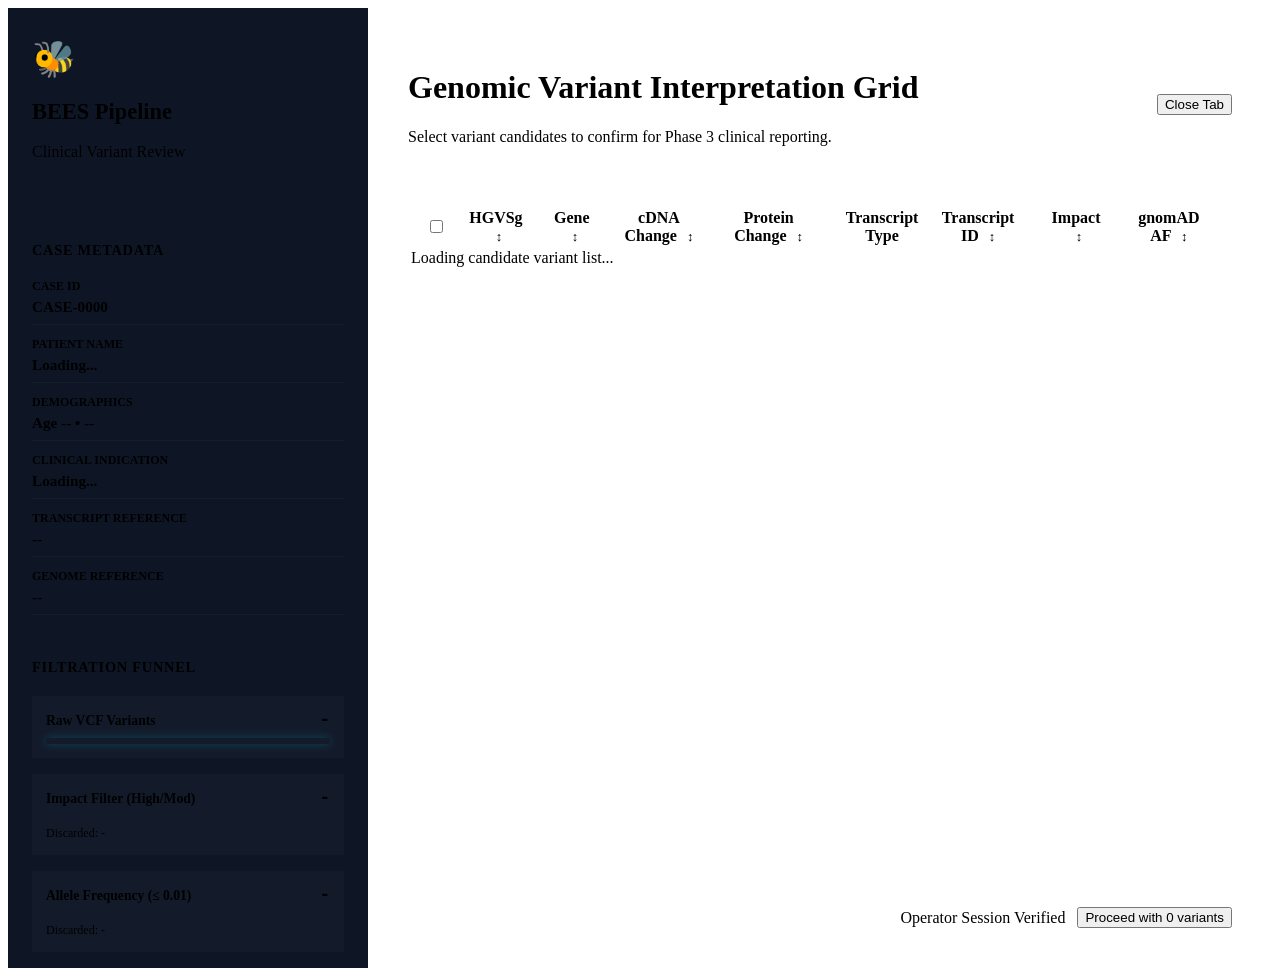
==== app/static/review.html @ e88a859b "Enhance Phase 2: Add dedicated review page in new tab, sortable columns, and filter funnel sidebar" ====
<!DOCTYPE html>
<html lang="en">
<head>
    <meta charset="UTF-8">
    <meta name="viewport" content="width=device-width, initial-scale=1.0">
    <title>BEES - Genomic Variant Review</title>
    <link rel="stylesheet" href="/static/styles.css">
    <style>
        /* Dedicated review page page layouts */
        .review-container {
            display: grid;
            grid-template-columns: 360px 1fr;
            min-height: 100vh;
            background-color: var(--bg-main);
        }
        
        .review-sidebar {
            background-color: #0e1626;
            border-right: 1px solid var(--border-color);
            padding: 30px 24px;
            display: flex;
            flex-direction: column;
            gap: 30px;
            overflow-y: auto;
            max-height: 100vh;
        }
        
        .review-main {
            padding: 40px;
            display: flex;
            flex-direction: column;
            gap: 24px;
            max-height: 100vh;
            overflow-y: auto;
        }

        .review-header {
            display: flex;
            justify-content: space-between;
            align-items: center;
            border-bottom: 1px solid var(--border-color);
            padding-bottom: 20px;
        }

        /* Funnel chart styles */
        .funnel-container {
            display: flex;
            flex-direction: column;
            gap: 16px;
            margin-top: 10px;
        }

        .funnel-stage {
            position: relative;
            background: rgba(255, 255, 255, 0.02);
            border: 1px solid var(--border-color);
            border-radius: var(--radius-md);
            padding: 14px;
            transition: var(--transition-smooth);
            overflow: hidden;
        }

        .funnel-stage::before {
            content: '';
            position: absolute;
            top: 0;
            left: 0;
            bottom: 0;
            width: 4px;
            background: var(--gradient-accent);
        }

        .funnel-stage:hover {
            transform: translateX(4px);
            border-color: rgba(255, 255, 255, 0.15);
            background: rgba(255, 255, 255, 0.04);
        }

        .funnel-progress-bar {
            height: 6px;
            background: var(--gradient-accent);
            border-radius: 3px;
            margin-top: 8px;
            transition: width 1s ease-in-out;
            box-shadow: 0 0 8px rgba(6, 182, 212, 0.3);
        }

        .funnel-header-row {
            display: flex;
            justify-content: space-between;
            align-items: baseline;
        }

        .funnel-stage-title {
            font-size: 0.85rem;
            font-weight: 700;
            color: var(--text-primary);
        }

        .funnel-stage-val {
            font-family: monospace;
            font-weight: bold;
            color: var(--color-secondary);
            font-size: 1.1rem;
        }

        .funnel-discard {
            font-size: 0.75rem;
            color: var(--color-danger);
            margin-top: 4px;
            display: block;
        }

        /* Sortable column headers */
        .sortable {
            cursor: pointer;
            user-select: none;
            transition: var(--transition-smooth);
            position: relative;
            padding-right: 20px !important;
        }

        .sortable:hover {
            background-color: rgba(255, 255, 255, 0.05) !important;
            color: var(--text-primary) !important;
        }

        .sort-icon {
            display: inline-block;
            margin-left: 6px;
            font-size: 0.8rem;
            color: var(--text-muted);
        }

        .sort-icon.active {
            color: var(--color-secondary);
        }

        .meta-list {
            display: flex;
            flex-direction: column;
            gap: 12px;
        }

        .meta-item {
            display: flex;
            flex-direction: column;
            gap: 4px;
            padding-bottom: 8px;
            border-bottom: 1px solid rgba(255, 255, 255, 0.03);
        }

        .meta-label {
            font-size: 0.75rem;
            color: var(--text-muted);
            text-transform: uppercase;
            font-weight: 600;
        }

        .meta-val {
            font-size: 0.95rem;
            font-weight: 700;
            color: var(--text-primary);
        }

        .review-sidebar h3 {
            font-size: 0.9rem;
            text-transform: uppercase;
            color: var(--text-secondary);
            letter-spacing: 0.05em;
            border-bottom: 1px solid var(--border-color);
            padding-bottom: 8px;
            margin-bottom: 12px;
        }
    </style>
</head>
<body>
    <div id="app" class="review-container">
        <!-- SIDEBAR: PATIENT METADATA & FILTRATION FUNNEL -->
        <aside class="review-sidebar">
            <div class="brand" style="margin-bottom: 20px;">
                <span class="brand-logo" style="font-size: 2.2rem;">🐝</span>
                <h2 style="font-size: 1.4rem;">BEES Pipeline</h2>
                <p class="brand-tagline">Clinical Variant Review</p>
            </div>

            <!-- Case Metadata Panel -->
            <div>
                <h3>Case Metadata</h3>
                <div class="meta-list">
                    <div class="meta-item">
                        <span class="meta-label">Case ID</span>
                        <span class="meta-val" id="case-id-display">CASE-0000</span>
                    </div>
                    <div class="meta-item">
                        <span class="meta-label">Patient Name</span>
                        <span class="meta-val" id="patient-name-display">Loading...</span>
                    </div>
                    <div class="meta-item">
                        <span class="meta-label">Demographics</span>
                        <span class="meta-val" id="demog-display">Age -- • --</span>
                    </div>
                    <div class="meta-item">
                        <span class="meta-label">Clinical Indication</span>
                        <span class="meta-val" id="indication-display">Loading...</span>
                    </div>
                    <div class="meta-item">
                        <span class="meta-label">Transcript Reference</span>
                        <span class="meta-val"><span id="transcript-display" class="transcript-ref">--</span></span>
                    </div>
                    <div class="meta-item">
                        <span class="meta-label">Genome Reference</span>
                        <span class="meta-val"><span id="genome-display" class="genome-ref-badge">--</span></span>
                    </div>
                </div>
            </div>

            <!-- Filtration Funnel Panel -->
            <div>
                <h3>Filtration Funnel</h3>
                <div class="funnel-container" id="funnel-container-view">
                    <!-- Funnel Item: Raw VCF Input -->
                    <div class="funnel-stage">
                        <div class="funnel-header-row">
                            <span class="funnel-stage-title">Raw VCF Variants</span>
                            <span class="funnel-stage-val" id="funnel-raw-count">-</span>
                        </div>
                        <div class="funnel-progress-bar" style="width: 100%;"></div>
                    </div>

                    <!-- Funnel Item: Impact Filter -->
                    <div class="funnel-stage">
                        <div class="funnel-header-row">
                            <span class="funnel-stage-title">Impact Filter (High/Mod)</span>
                            <span class="funnel-stage-val" id="funnel-impact-count">-</span>
                        </div>
                        <div class="funnel-progress-bar" id="funnel-impact-bar" style="width: 0%;"></div>
                        <span class="funnel-discard" id="funnel-impact-discard">Discarded: -</span>
                    </div>

                    <!-- Funnel Item: Frequency Filter -->
                    <div class="funnel-stage" style="border-color: rgba(16, 185, 129, 0.2);">
                        <div class="funnel-header-row">
                            <span class="funnel-stage-title">Allele Frequency (&le; 0.01)</span>
                            <span class="funnel-stage-val" id="funnel-af-count">-</span>
                        </div>
                        <div class="funnel-progress-bar" id="funnel-af-bar" style="width: 0%; background: #10b981;"></div>
                        <span class="funnel-discard" id="funnel-af-discard">Discarded: -</span>
                    </div>
                </div>
            </div>
            
            <div class="compliance-footer" style="margin-top: auto; padding-top: 15px;">
                <span>🔒 HIPAA Secure Page</span>
            </div>
        </aside>

        <!-- MAIN TABLE PANEL -->
        <main class="review-main">
            <div class="review-header">
                <div>
                    <h1>Genomic Variant Interpretation Grid</h1>
                    <p class="brand-tagline">Select variant candidates to confirm for Phase 3 clinical reporting.</p>
                </div>
                <div>
                    <button type="button" class="btn btn-secondary btn-sm" onclick="window.close()">Close Tab</button>
                </div>
            </div>

            <!-- Variants Table -->
            <div class="table-container" style="flex: 1; overflow-y: auto;">
                <table class="cases-table">
                    <thead>
                        <tr>
                            <th style="width: 50px; text-align: center;"><input type="checkbox" id="select-all-variants"></th>
                            <th class="sortable" onclick="handleSort('hgvsg')">HGVSg <span id="sort-hgvsg" class="sort-icon">↕</span></th>
                            <th class="sortable" onclick="handleSort('gene')">Gene <span id="sort-gene" class="sort-icon">↕</span></th>
                            <th class="sortable" onclick="handleSort('cdna')">cDNA Change <span id="sort-cdna" class="sort-icon">↕</span></th>
                            <th class="sortable" onclick="handleSort('protein')">Protein Change <span id="sort-protein" class="sort-icon">↕</span></th>
                            <th>Transcript Type</th>
                            <th class="sortable" onclick="handleSort('transcript_id')">Transcript ID <span id="sort-transcript_id" class="sort-icon">↕</span></th>
                            <th class="sortable" onclick="handleSort('impact')">Impact <span id="sort-impact" class="sort-icon">↕</span></th>
                            <th class="sortable" onclick="handleSort('gnomad_af')">gnomAD AF <span id="sort-gnomad_af" class="sort-icon">↕</span></th>
                        </tr>
                    </thead>
                    <tbody id="variants-table-body">
                        <tr>
                            <td colspan="9" class="table-placeholder">Loading candidate variant list...</td>
                        </tr>
                    </tbody>
                </table>
            </div>

            <!-- Footer Action Panel -->
            <div class="review-actions-footer">
                <div id="review-error" class="alert alert-danger hidden" style="margin-bottom: 16px;"></div>
                <div id="review-success" class="alert alert-success hidden" style="margin-bottom: 16px;"></div>
                <div class="review-buttons" style="display: flex; justify-content: flex-end; gap: 12px; align-items: center;">
                    <span class="user-badge" style="background: rgba(255,255,255,0.02);"><span class="pulse-dot"></span> Operator Session Verified</span>
                    <button type="submit" class="btn btn-primary" id="proceed-variants-button">Proceed with 0 variants</button>
                </div>
            </div>
        </main>
    </div>

    <!-- Script imports -->
    <script src="/static/review.js"></script>
</body>
</html>
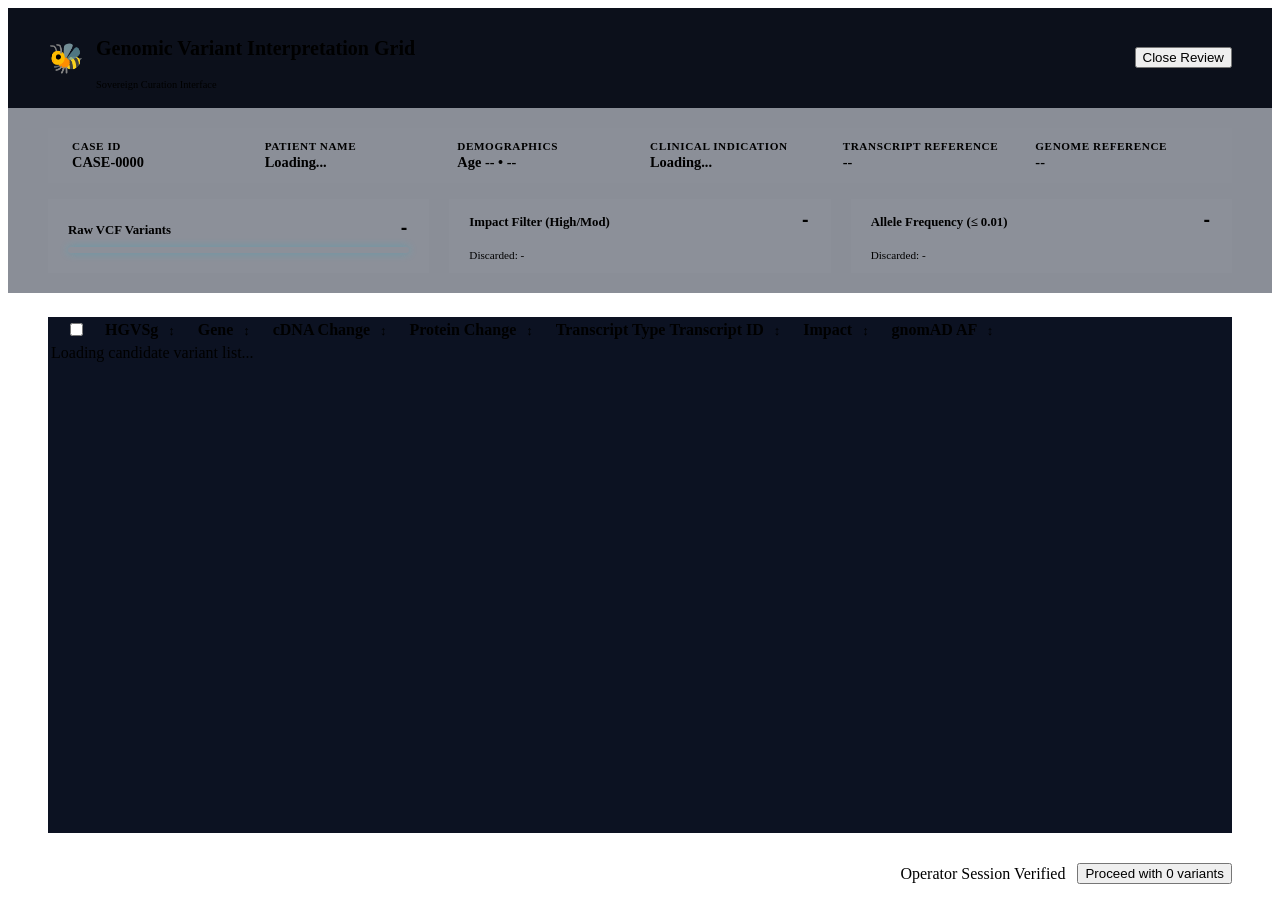
==== commit 7e7154d7: "Enhance Phase 2: Restructure variant review tab to horizontal layout for case metadata and funnel ro" ====
--- a/app/static/review.html
+++ b/app/static/review.html
@@ -6,48 +6,87 @@
     <title>BEES - Genomic Variant Review</title>
     <link rel="stylesheet" href="/static/styles.css">
     <style>
-        /* Dedicated review page page layouts */
+        /* Dedicated review page layout - Top down dashboard */
         .review-container {
-            display: grid;
-            grid-template-columns: 360px 1fr;
+            display: flex;
+            flex-direction: column;
             min-height: 100vh;
             background-color: var(--bg-main);
+            overflow: hidden;
         }
         
-        .review-sidebar {
-            background-color: #0e1626;
-            border-right: 1px solid var(--border-color);
-            padding: 30px 24px;
-            display: flex;
-            flex-direction: column;
-            gap: 30px;
-            overflow-y: auto;
-            max-height: 100vh;
+        .review-header {
+            background-color: #0c101b;
+            border-bottom: 1px solid var(--border-color);
+            padding: 16px 40px;
+            display: flex;
+            justify-content: space-between;
+            align-items: center;
+            z-index: 10;
+        }
+
+        .review-dashboard {
+            background-color: rgba(22, 30, 49, 0.5);
+            backdrop-filter: blur(8px);
+            border-bottom: 1px solid var(--border-color);
+            padding: 20px 40px;
+            display: flex;
+            flex-direction: column;
+            gap: 16px;
+            box-shadow: var(--panel-glow);
+            z-index: 5;
         }
         
         .review-main {
-            padding: 40px;
-            display: flex;
-            flex-direction: column;
-            gap: 24px;
-            max-height: 100vh;
-            overflow-y: auto;
-        }
-
-        .review-header {
-            display: flex;
+            padding: 24px 40px;
+            flex: 1;
+            display: flex;
+            flex-direction: column;
+            gap: 20px;
+            overflow: hidden;
+            height: calc(100vh - 350px);
+        }
+
+        /* Case Metadata - Horizontal Row */
+        .meta-row {
+            display: flex;
+            flex-wrap: wrap;
+            gap: 20px;
             justify-content: space-between;
             align-items: center;
-            border-bottom: 1px solid var(--border-color);
-            padding-bottom: 20px;
-        }
-
-        /* Funnel chart styles */
-        .funnel-container {
-            display: flex;
-            flex-direction: column;
-            gap: 16px;
-            margin-top: 10px;
+            background: rgba(255, 255, 255, 0.01);
+            border: 1px solid var(--border-color);
+            border-radius: var(--radius-md);
+            padding: 12px 24px;
+        }
+
+        .meta-item {
+            display: flex;
+            flex-direction: column;
+            gap: 2px;
+            flex: 1;
+            min-width: 120px;
+        }
+
+        .meta-label {
+            font-size: 0.7rem;
+            color: var(--text-muted);
+            text-transform: uppercase;
+            font-weight: 600;
+            letter-spacing: 0.05em;
+        }
+
+        .meta-val {
+            font-size: 0.9rem;
+            font-weight: 700;
+            color: var(--text-primary);
+        }
+
+        /* Funnel chart - Horizontal Row (3 Columns) */
+        .funnel-row {
+            display: grid;
+            grid-template-columns: repeat(3, 1fr);
+            gap: 20px;
         }
 
         .funnel-stage {
@@ -55,9 +94,12 @@
             background: rgba(255, 255, 255, 0.02);
             border: 1px solid var(--border-color);
             border-radius: var(--radius-md);
-            padding: 14px;
+            padding: 12px 20px;
             transition: var(--transition-smooth);
             overflow: hidden;
+            display: flex;
+            flex-direction: column;
+            justify-content: center;
         }
 
         .funnel-stage::before {
@@ -71,7 +113,7 @@
         }
 
         .funnel-stage:hover {
-            transform: translateX(4px);
+            transform: translateY(-2px);
             border-color: rgba(255, 255, 255, 0.15);
             background: rgba(255, 255, 255, 0.04);
         }
@@ -92,7 +134,7 @@
         }
 
         .funnel-stage-title {
-            font-size: 0.85rem;
+            font-size: 0.8rem;
             font-weight: 700;
             color: var(--text-primary);
         }
@@ -105,7 +147,7 @@
         }
 
         .funnel-discard {
-            font-size: 0.75rem;
+            font-size: 0.7rem;
             color: var(--color-danger);
             margin-top: 4px;
             display: block;
@@ -135,140 +177,91 @@
         .sort-icon.active {
             color: var(--color-secondary);
         }
-
-        .meta-list {
-            display: flex;
-            flex-direction: column;
-            gap: 12px;
-        }
-
-        .meta-item {
-            display: flex;
-            flex-direction: column;
-            gap: 4px;
-            padding-bottom: 8px;
-            border-bottom: 1px solid rgba(255, 255, 255, 0.03);
-        }
-
-        .meta-label {
-            font-size: 0.75rem;
-            color: var(--text-muted);
-            text-transform: uppercase;
-            font-weight: 600;
-        }
-
-        .meta-val {
-            font-size: 0.95rem;
-            font-weight: 700;
-            color: var(--text-primary);
-        }
-
-        .review-sidebar h3 {
-            font-size: 0.9rem;
-            text-transform: uppercase;
-            color: var(--text-secondary);
-            letter-spacing: 0.05em;
-            border-bottom: 1px solid var(--border-color);
-            padding-bottom: 8px;
-            margin-bottom: 12px;
-        }
     </style>
 </head>
 <body>
     <div id="app" class="review-container">
-        <!-- SIDEBAR: PATIENT METADATA & FILTRATION FUNNEL -->
-        <aside class="review-sidebar">
-            <div class="brand" style="margin-bottom: 20px;">
-                <span class="brand-logo" style="font-size: 2.2rem;">🐝</span>
-                <h2 style="font-size: 1.4rem;">BEES Pipeline</h2>
-                <p class="brand-tagline">Clinical Variant Review</p>
-            </div>
-
-            <!-- Case Metadata Panel -->
+        <!-- TOP NAVIGATION HEADER -->
+        <header class="review-header">
+            <div class="header-logo" style="display: flex; align-items: center; gap: 12px;">
+                <span class="logo-emoji" style="font-size: 1.8rem; filter: drop-shadow(0 0 6px var(--border-focus));">🐝</span>
+                <div>
+                    <h1 style="font-size: 1.25rem; font-weight: 700;">Genomic Variant Interpretation Grid</h1>
+                    <span class="environment-badge" style="font-size: 0.65rem;">Sovereign Curation Interface</span>
+                </div>
+            </div>
             <div>
-                <h3>Case Metadata</h3>
-                <div class="meta-list">
-                    <div class="meta-item">
-                        <span class="meta-label">Case ID</span>
-                        <span class="meta-val" id="case-id-display">CASE-0000</span>
+                <button type="button" class="btn btn-secondary btn-sm" onclick="window.close()">Close Review</button>
+            </div>
+        </header>
+
+        <!-- TOP DASHBOARD ROW: METADATA & FILTRATION FUNNEL -->
+        <section class="review-dashboard">
+            <!-- Case Metadata - Horizontal Row -->
+            <div class="meta-row">
+                <div class="meta-item">
+                    <span class="meta-label">Case ID</span>
+                    <span class="meta-val" id="case-id-display">CASE-0000</span>
+                </div>
+                <div class="meta-item">
+                    <span class="meta-label">Patient Name</span>
+                    <span class="meta-val" id="patient-name-display">Loading...</span>
+                </div>
+                <div class="meta-item">
+                    <span class="meta-label">Demographics</span>
+                    <span class="meta-val" id="demog-display">Age -- • --</span>
+                </div>
+                <div class="meta-item">
+                    <span class="meta-label">Clinical Indication</span>
+                    <span class="meta-val" id="indication-display">Loading...</span>
+                </div>
+                <div class="meta-item">
+                    <span class="meta-label">Transcript Reference</span>
+                    <span class="meta-val"><span id="transcript-display" class="transcript-ref">--</span></span>
+                </div>
+                <div class="meta-item">
+                    <span class="meta-label">Genome Reference</span>
+                    <span class="meta-val"><span id="genome-display" class="genome-ref-badge">--</span></span>
+                </div>
+            </div>
+
+            <!-- Filtration Funnel - Horizontal Row (3 Columns) -->
+            <div class="funnel-row">
+                <!-- Funnel Stage 1: Raw Inputs -->
+                <div class="funnel-stage">
+                    <div class="funnel-header-row">
+                        <span class="funnel-stage-title">Raw VCF Variants</span>
+                        <span class="funnel-stage-val" id="funnel-raw-count">-</span>
                     </div>
-                    <div class="meta-item">
-                        <span class="meta-label">Patient Name</span>
-                        <span class="meta-val" id="patient-name-display">Loading...</span>
+                    <div class="funnel-progress-bar" style="width: 100%;"></div>
+                </div>
+
+                <!-- Funnel Stage 2: Impact Filtering -->
+                <div class="funnel-stage">
+                    <div class="funnel-header-row">
+                        <span class="funnel-stage-title">Impact Filter (High/Mod)</span>
+                        <span class="funnel-stage-val" id="funnel-impact-count">-</span>
                     </div>
-                    <div class="meta-item">
-                        <span class="meta-label">Demographics</span>
-                        <span class="meta-val" id="demog-display">Age -- • --</span>
+                    <div class="funnel-progress-bar" id="funnel-impact-bar" style="width: 0%;"></div>
+                    <span class="funnel-discard" id="funnel-impact-discard">Discarded: -</span>
+                </div>
+
+                <!-- Funnel Stage 3: Allele Frequency Filtering -->
+                <div class="funnel-stage" style="border-color: rgba(16, 185, 129, 0.2);">
+                    <div class="funnel-header-row">
+                        <span class="funnel-stage-title">Allele Frequency (&le; 0.01)</span>
+                        <span class="funnel-stage-val" id="funnel-af-count">-</span>
                     </div>
-                    <div class="meta-item">
-                        <span class="meta-label">Clinical Indication</span>
-                        <span class="meta-val" id="indication-display">Loading...</span>
-                    </div>
-                    <div class="meta-item">
-                        <span class="meta-label">Transcript Reference</span>
-                        <span class="meta-val"><span id="transcript-display" class="transcript-ref">--</span></span>
-                    </div>
-                    <div class="meta-item">
-                        <span class="meta-label">Genome Reference</span>
-                        <span class="meta-val"><span id="genome-display" class="genome-ref-badge">--</span></span>
-                    </div>
-                </div>
-            </div>
-
-            <!-- Filtration Funnel Panel -->
-            <div>
-                <h3>Filtration Funnel</h3>
-                <div class="funnel-container" id="funnel-container-view">
-                    <!-- Funnel Item: Raw VCF Input -->
-                    <div class="funnel-stage">
-                        <div class="funnel-header-row">
-                            <span class="funnel-stage-title">Raw VCF Variants</span>
-                            <span class="funnel-stage-val" id="funnel-raw-count">-</span>
-                        </div>
-                        <div class="funnel-progress-bar" style="width: 100%;"></div>
-                    </div>
-
-                    <!-- Funnel Item: Impact Filter -->
-                    <div class="funnel-stage">
-                        <div class="funnel-header-row">
-                            <span class="funnel-stage-title">Impact Filter (High/Mod)</span>
-                            <span class="funnel-stage-val" id="funnel-impact-count">-</span>
-                        </div>
-                        <div class="funnel-progress-bar" id="funnel-impact-bar" style="width: 0%;"></div>
-                        <span class="funnel-discard" id="funnel-impact-discard">Discarded: -</span>
-                    </div>
-
-                    <!-- Funnel Item: Frequency Filter -->
-                    <div class="funnel-stage" style="border-color: rgba(16, 185, 129, 0.2);">
-                        <div class="funnel-header-row">
-                            <span class="funnel-stage-title">Allele Frequency (&le; 0.01)</span>
-                            <span class="funnel-stage-val" id="funnel-af-count">-</span>
-                        </div>
-                        <div class="funnel-progress-bar" id="funnel-af-bar" style="width: 0%; background: #10b981;"></div>
-                        <span class="funnel-discard" id="funnel-af-discard">Discarded: -</span>
-                    </div>
-                </div>
-            </div>
-            
-            <div class="compliance-footer" style="margin-top: auto; padding-top: 15px;">
-                <span>🔒 HIPAA Secure Page</span>
-            </div>
-        </aside>
+                    <div class="funnel-progress-bar" id="funnel-af-bar" style="width: 0%; background: #10b981;"></div>
+                    <span class="funnel-discard" id="funnel-af-discard">Discarded: -</span>
+                </div>
+            </div>
+        </section>
 
         <!-- MAIN TABLE PANEL -->
         <main class="review-main">
-            <div class="review-header">
-                <div>
-                    <h1>Genomic Variant Interpretation Grid</h1>
-                    <p class="brand-tagline">Select variant candidates to confirm for Phase 3 clinical reporting.</p>
-                </div>
-                <div>
-                    <button type="button" class="btn btn-secondary btn-sm" onclick="window.close()">Close Tab</button>
-                </div>
-            </div>
-
             <!-- Variants Table -->
-            <div class="table-container" style="flex: 1; overflow-y: auto;">
+            <div class="table-container" style="flex: 1; overflow-y: auto; background-color: #0c1222;">
                 <table class="cases-table">
                     <thead>
                         <tr>
@@ -293,9 +286,9 @@
 
             <!-- Footer Action Panel -->
             <div class="review-actions-footer">
-                <div id="review-error" class="alert alert-danger hidden" style="margin-bottom: 16px;"></div>
-                <div id="review-success" class="alert alert-success hidden" style="margin-bottom: 16px;"></div>
-                <div class="review-buttons" style="display: flex; justify-content: flex-end; gap: 12px; align-items: center;">
+                <div id="review-error" class="alert alert-danger hidden" style="margin-bottom: 0px;"></div>
+                <div id="review-success" class="alert alert-success hidden" style="margin-bottom: 0px;"></div>
+                <div class="review-buttons" style="display: flex; justify-content: flex-end; gap: 12px; align-items: center; margin-top: 10px;">
                     <span class="user-badge" style="background: rgba(255,255,255,0.02);"><span class="pulse-dot"></span> Operator Session Verified</span>
                     <button type="submit" class="btn btn-primary" id="proceed-variants-button">Proceed with 0 variants</button>
                 </div>
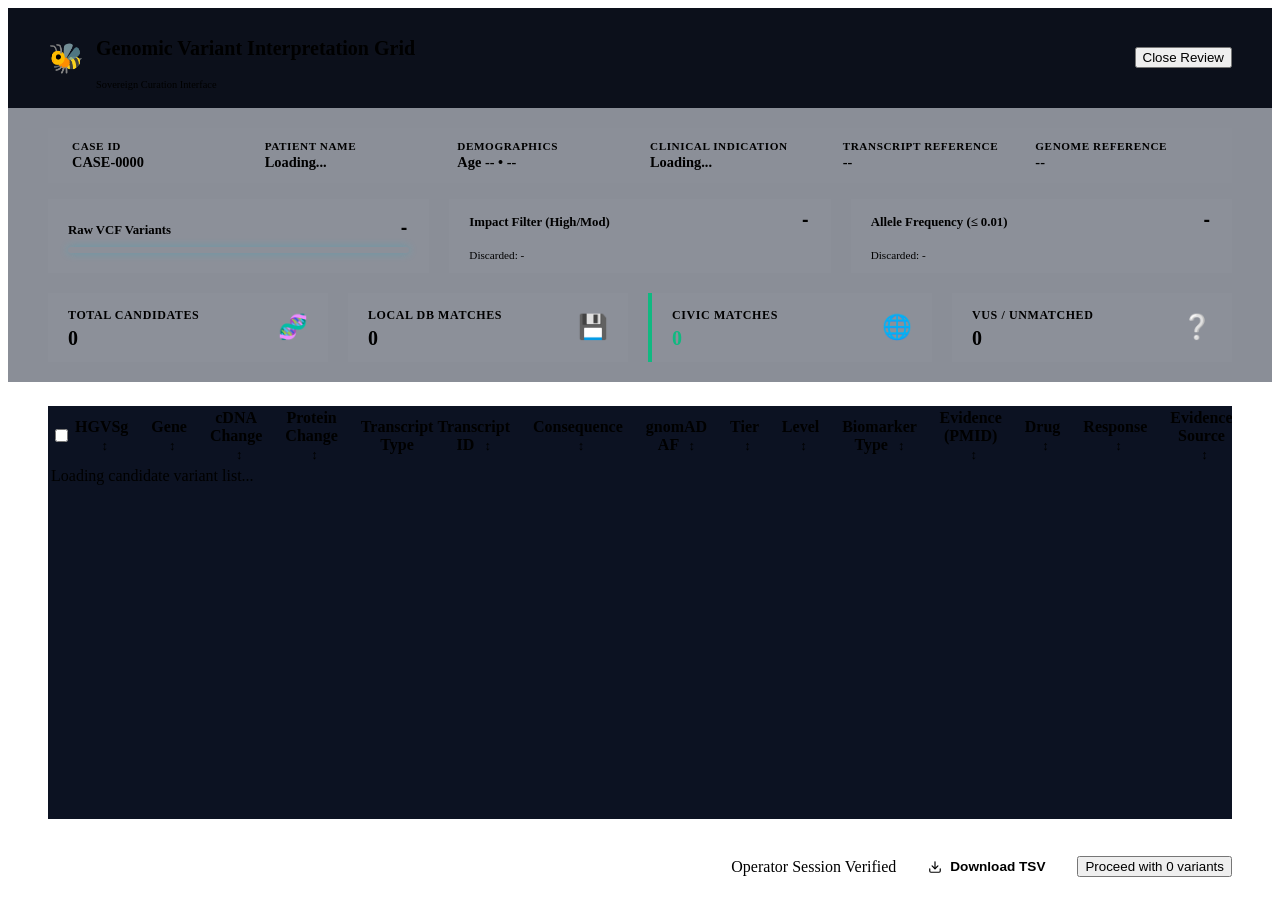
==== commit 4b47acb6: "Implement clinical multi-evidence aggregation, specific-only matches variant logic, uniform badges, " ====
--- a/app/static/review.html
+++ b/app/static/review.html
@@ -6,11 +6,16 @@
     <title>BEES - Genomic Variant Review</title>
     <link rel="stylesheet" href="/static/styles.css">
     <style>
+        body {
+            height: 100vh;
+            overflow: hidden;
+        }
+
         /* Dedicated review page layout - Top down dashboard */
         .review-container {
             display: flex;
             flex-direction: column;
-            min-height: 100vh;
+            height: 100vh;
             background-color: var(--bg-main);
             overflow: hidden;
         }
@@ -24,7 +29,7 @@
             align-items: center;
             z-index: 10;
         }
-
+ 
         .review-dashboard {
             background-color: rgba(22, 30, 49, 0.5);
             backdrop-filter: blur(8px);
@@ -44,7 +49,6 @@
             flex-direction: column;
             gap: 20px;
             overflow: hidden;
-            height: calc(100vh - 350px);
         }
 
         /* Case Metadata - Horizontal Row */
@@ -176,6 +180,139 @@
 
         .sort-icon.active {
             color: var(--color-secondary);
+        }
+
+        .tier-badge {
+            display: inline-block;
+            padding: 4px 8px;
+            font-size: 0.75rem;
+            font-weight: 700;
+            border-radius: var(--radius-sm);
+            text-transform: uppercase;
+            letter-spacing: 0.05em;
+            text-align: center;
+            min-width: 70px;
+        }
+
+        .tier-1 {
+            background-color: rgba(239, 68, 68, 0.15);
+            color: #ef4444;
+            border: 1px solid rgba(239, 68, 68, 0.3);
+            box-shadow: 0 0 6px rgba(239, 68, 68, 0.2);
+        }
+
+        .tier-2 {
+            background-color: rgba(245, 158, 11, 0.15);
+            color: #f59e0b;
+            border: 1px solid rgba(245, 158, 11, 0.3);
+        }
+
+        .tier-3 {
+            background-color: rgba(148, 163, 184, 0.15);
+            color: #94a3b8;
+            border: 1px solid rgba(148, 163, 184, 0.3);
+        }
+
+        .level-badge {
+            display: inline-block;
+            padding: 4px 8px;
+            font-size: 0.75rem;
+            font-weight: 700;
+            border-radius: var(--radius-sm);
+            text-transform: uppercase;
+            letter-spacing: 0.05em;
+            text-align: center;
+            min-width: 70px;
+        }
+
+        .level-a {
+            background-color: rgba(239, 68, 68, 0.15);
+            color: #ef4444;
+            border: 1px solid rgba(239, 68, 68, 0.3);
+            box-shadow: 0 0 6px rgba(239, 68, 68, 0.2);
+        }
+
+        .level-b {
+            background-color: rgba(249, 115, 22, 0.15);
+            color: #f97316;
+            border: 1px solid rgba(249, 115, 22, 0.3);
+        }
+
+        .level-c {
+            background-color: rgba(234, 179, 8, 0.15);
+            color: #eab308;
+            border: 1px solid rgba(234, 179, 8, 0.3);
+        }
+
+        .level-d {
+            background-color: rgba(132, 204, 22, 0.15);
+            color: #84cc16;
+            border: 1px solid rgba(132, 204, 22, 0.3);
+        }
+
+        .level-vus, .vus {
+            background-color: rgba(148, 163, 184, 0.15);
+            color: #94a3b8;
+            border: 1px solid rgba(148, 163, 184, 0.3);
+        }
+
+        .clinical-container {
+            max-height: 80px;
+            overflow: hidden;
+            position: relative;
+            line-height: 2.2;
+            transition: max-height 0.2s ease-out;
+        }
+
+        .row-expanded .clinical-container {
+            max-height: none;
+            overflow: visible;
+        }
+
+        .btn-expand-toggle {
+            background: rgba(255, 255, 255, 0.05);
+            color: var(--color-secondary);
+            border: 1px solid rgba(255, 255, 255, 0.1);
+            border-radius: var(--radius-sm);
+            padding: 3px 8px;
+            font-size: 0.7rem;
+            font-weight: 600;
+            cursor: pointer;
+            transition: all 0.2s ease;
+        }
+
+        .btn-expand-toggle:hover {
+            background: rgba(6, 182, 212, 0.15);
+            border-color: rgba(6, 182, 212, 0.3);
+            color: #ffffff;
+            box-shadow: 0 0 6px rgba(6, 182, 212, 0.2);
+        }
+
+        .source-badge {
+            display: inline-block;
+            padding: 2px 6px;
+            font-size: 0.7rem;
+            font-weight: 600;
+            border-radius: var(--radius-sm);
+            text-align: center;
+        }
+
+        .source-local {
+            background-color: rgba(6, 182, 212, 0.15);
+            color: #06b6d4;
+            border: 1px solid rgba(6, 182, 212, 0.3);
+        }
+
+        .source-civic {
+            background-color: rgba(16, 185, 129, 0.15);
+            color: #10b981;
+            border: 1px solid rgba(16, 185, 129, 0.3);
+        }
+
+        .source-none {
+            background-color: rgba(100, 116, 139, 0.1);
+            color: #64748b;
+            border: 1px solid rgba(100, 116, 139, 0.2);
         }
     </style>
 </head>
@@ -254,6 +391,38 @@
                     </div>
                     <div class="funnel-progress-bar" id="funnel-af-bar" style="width: 0%; background: #10b981;"></div>
                     <span class="funnel-discard" id="funnel-af-discard">Discarded: -</span>
+                </div>
+            </div>
+
+            <!-- Evidence Match Statistics -->
+            <div class="stats-row" style="display: flex; gap: 20px; flex-wrap: wrap; margin-top: 4px;">
+                <div class="stat-card" style="flex: 1; display: flex; align-items: center; justify-content: space-between; background: rgba(255, 255, 255, 0.02); border: 1px solid var(--border-color); border-radius: var(--radius-md); padding: 12px 20px;">
+                    <div>
+                        <span style="font-size: 0.75rem; color: var(--text-muted); text-transform: uppercase; font-weight: 600; letter-spacing: 0.05em;">Total Candidates</span>
+                        <h4 style="font-size: 1.25rem; font-weight: 700; margin: 4px 0 0 0;" id="stats-total-variants">0</h4>
+                    </div>
+                    <span style="font-size: 1.5rem;">🧬</span>
+                </div>
+                <div class="stat-card" style="flex: 1; display: flex; align-items: center; justify-content: space-between; background: rgba(255, 255, 255, 0.02); border: 1px solid var(--border-color); border-radius: var(--radius-md); padding: 12px 20px; border-left: 4px solid var(--color-secondary);">
+                    <div>
+                        <span style="font-size: 0.75rem; color: var(--text-muted); text-transform: uppercase; font-weight: 600; letter-spacing: 0.05em;">Local DB Matches</span>
+                        <h4 style="font-size: 1.25rem; font-weight: 700; color: var(--color-secondary); margin: 4px 0 0 0;" id="stats-local-matches">0</h4>
+                    </div>
+                    <span style="font-size: 1.5rem;">💾</span>
+                </div>
+                <div class="stat-card" style="flex: 1; display: flex; align-items: center; justify-content: space-between; background: rgba(255, 255, 255, 0.02); border: 1px solid var(--border-color); border-radius: var(--radius-md); padding: 12px 20px; border-left: 4px solid #10b981;">
+                    <div>
+                        <span style="font-size: 0.75rem; color: var(--text-muted); text-transform: uppercase; font-weight: 600; letter-spacing: 0.05em;">CIViC Matches</span>
+                        <h4 style="font-size: 1.25rem; font-weight: 700; color: #10b981; margin: 4px 0 0 0;" id="stats-civic-matches">0</h4>
+                    </div>
+                    <span style="font-size: 1.5rem;">🌐</span>
+                </div>
+                <div class="stat-card" style="flex: 1; display: flex; align-items: center; justify-content: space-between; background: rgba(255, 255, 255, 0.02); border: 1px solid var(--border-color); border-radius: var(--radius-md); padding: 12px 20px; border-left: 4px solid var(--text-muted);">
+                    <div>
+                        <span style="font-size: 0.75rem; color: var(--text-muted); text-transform: uppercase; font-weight: 600; letter-spacing: 0.05em;">VUS / Unmatched</span>
+                        <h4 style="font-size: 1.25rem; font-weight: 700; color: var(--text-muted); margin: 4px 0 0 0;" id="stats-unmatched">0</h4>
+                    </div>
+                    <span style="font-size: 1.5rem;">❔</span>
                 </div>
             </div>
         </section>
@@ -272,13 +441,20 @@
                             <th class="sortable" onclick="handleSort('protein')">Protein Change <span id="sort-protein" class="sort-icon">↕</span></th>
                             <th>Transcript Type</th>
                             <th class="sortable" onclick="handleSort('transcript_id')">Transcript ID <span id="sort-transcript_id" class="sort-icon">↕</span></th>
-                            <th class="sortable" onclick="handleSort('impact')">Impact <span id="sort-impact" class="sort-icon">↕</span></th>
+                            <th class="sortable" onclick="handleSort('consequence')">Consequence <span id="sort-consequence" class="sort-icon">↕</span></th>
                             <th class="sortable" onclick="handleSort('gnomad_af')">gnomAD AF <span id="sort-gnomad_af" class="sort-icon">↕</span></th>
+                            <th class="sortable" onclick="handleSort('tier')">Tier <span id="sort-tier" class="sort-icon">↕</span></th>
+                            <th class="sortable" onclick="handleSort('level')">Level <span id="sort-level" class="sort-icon">↕</span></th>
+                            <th class="sortable" onclick="handleSort('biomarker_type')">Biomarker Type <span id="sort-biomarker_type" class="sort-icon">↕</span></th>
+                            <th class="sortable" onclick="handleSort('evidence')">Evidence (PMID) <span id="sort-evidence" class="sort-icon">↕</span></th>
+                            <th class="sortable" onclick="handleSort('drug')">Drug <span id="sort-drug" class="sort-icon">↕</span></th>
+                            <th class="sortable" onclick="handleSort('response')">Response <span id="sort-response" class="sort-icon">↕</span></th>
+                            <th class="sortable" onclick="handleSort('evidence_source')">Evidence Source <span id="sort-evidence_source" class="sort-icon">↕</span></th>
                         </tr>
                     </thead>
                     <tbody id="variants-table-body">
                         <tr>
-                            <td colspan="9" class="table-placeholder">Loading candidate variant list...</td>
+                            <td colspan="16" class="table-placeholder">Loading candidate variant list...</td>
                         </tr>
                     </tbody>
                 </table>
@@ -290,6 +466,10 @@
                 <div id="review-success" class="alert alert-success hidden" style="margin-bottom: 0px;"></div>
                 <div class="review-buttons" style="display: flex; justify-content: flex-end; gap: 12px; align-items: center; margin-top: 10px;">
                     <span class="user-badge" style="background: rgba(255,255,255,0.02);"><span class="pulse-dot"></span> Operator Session Verified</span>
+                    <button type="button" class="btn btn-secondary" id="download-tsv-button" style="background: rgba(255, 255, 255, 0.05); border: 1px solid var(--border-color); color: var(--text-primary); cursor: pointer; padding: 10px 20px; border-radius: var(--radius-sm); font-weight: 600; font-size: 0.85rem; display: flex; align-items: center; gap: 8px; transition: background 0.2s;" onmouseover="this.style.background='rgba(255,255,255,0.1)'" onmouseout="this.style.background='rgba(255,255,255,0.05)'">
+                        <svg width="14" height="14" viewBox="0 0 24 24" fill="none" stroke="currentColor" stroke-width="2" stroke-linecap="round" stroke-linejoin="round" class="feather feather-download" style="vertical-align: middle;"><path d="M21 15v4a2 2 0 0 1-2 2H5a2 2 0 0 1-2-2v-4"></path><polyline points="7 10 12 15 17 10"></polyline><line x1="12" y1="15" x2="12" y2="3"></line></svg>
+                        Download TSV
+                    </button>
                     <button type="submit" class="btn btn-primary" id="proceed-variants-button">Proceed with 0 variants</button>
                 </div>
             </div>
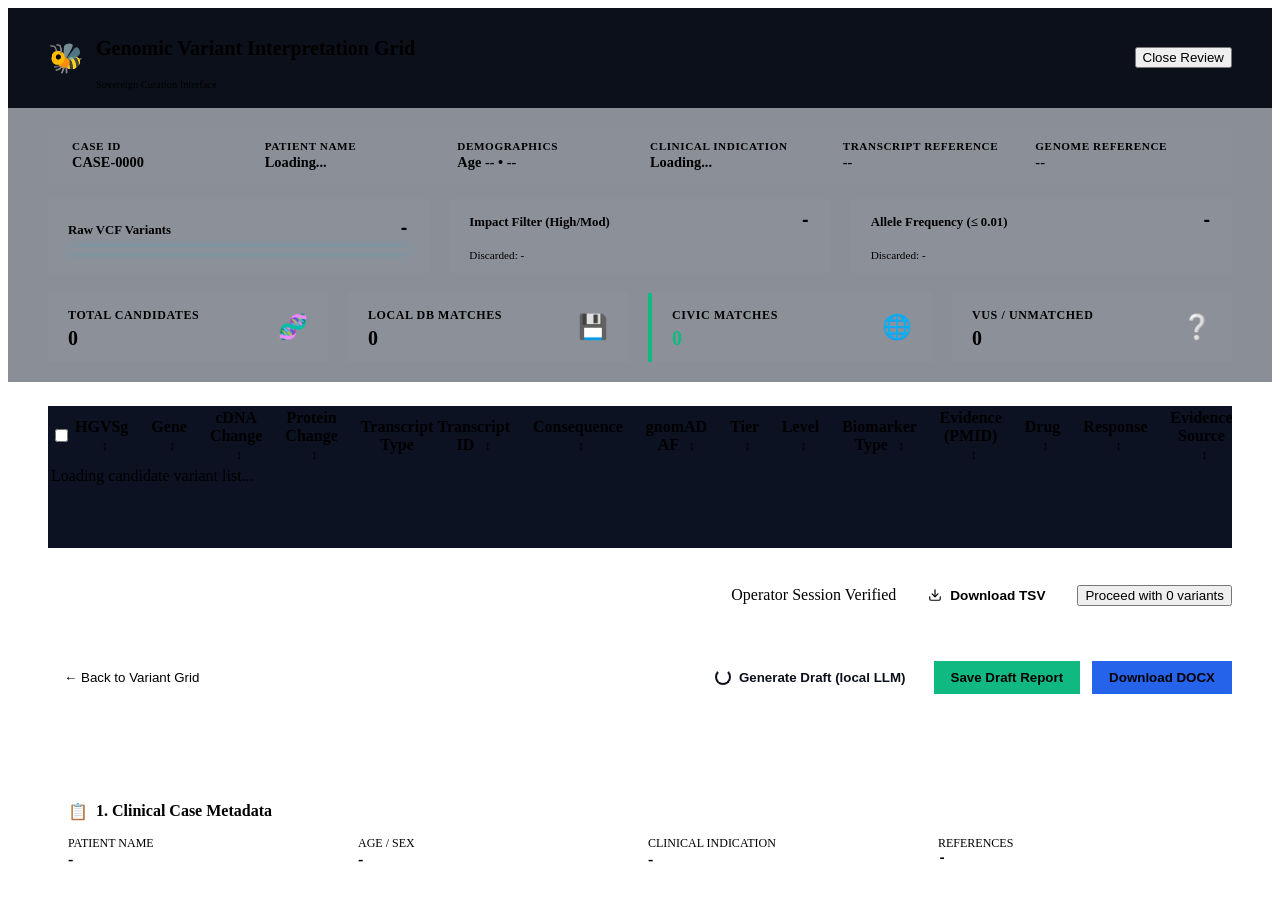
==== commit 112abc30: "Implement Phase 4: Local LLM Synthesis & Reporting Setup" ====
--- a/app/static/review.html
+++ b/app/static/review.html
@@ -269,23 +269,32 @@
             overflow: visible;
         }
 
-        .btn-expand-toggle {
-            background: rgba(255, 255, 255, 0.05);
+        .expandable-row {
+            cursor: pointer;
+        }
+
+        .expandable-row:hover td {
+            background-color: rgba(255, 255, 255, 0.02) !important;
+        }
+
+        .matches-indicator {
+            margin-top: 4px;
+            font-size: 0.7rem;
             color: var(--color-secondary);
-            border: 1px solid rgba(255, 255, 255, 0.1);
-            border-radius: var(--radius-sm);
-            padding: 3px 8px;
-            font-size: 0.7rem;
             font-weight: 600;
-            cursor: pointer;
-            transition: all 0.2s ease;
-        }
-
-        .btn-expand-toggle:hover {
-            background: rgba(6, 182, 212, 0.15);
-            border-color: rgba(6, 182, 212, 0.3);
-            color: #ffffff;
-            box-shadow: 0 0 6px rgba(6, 182, 212, 0.2);
+            display: flex;
+            align-items: center;
+        }
+
+        .chevron-icon {
+            display: inline-block;
+            transition: transform 0.2s ease;
+            font-size: 0.6rem;
+            margin-right: 4px;
+        }
+
+        .row-expanded .chevron-icon {
+            transform: rotate(180deg);
         }
 
         .source-badge {
@@ -313,6 +322,11 @@
             background-color: rgba(100, 116, 139, 0.1);
             color: #64748b;
             border: 1px solid rgba(100, 116, 139, 0.2);
+        }
+
+        @keyframes spin {
+            0% { transform: rotate(0deg); }
+            100% { transform: rotate(360deg); }
         }
     </style>
 </head>
@@ -333,7 +347,7 @@
         </header>
 
         <!-- TOP DASHBOARD ROW: METADATA & FILTRATION FUNNEL -->
-        <section class="review-dashboard">
+        <section class="review-dashboard" id="dashboard-section">
             <!-- Case Metadata - Horizontal Row -->
             <div class="meta-row">
                 <div class="meta-item">
@@ -428,7 +442,7 @@
         </section>
 
         <!-- MAIN TABLE PANEL -->
-        <main class="review-main">
+        <main class="review-main" id="grid-view-section">
             <!-- Variants Table -->
             <div class="table-container" style="flex: 1; overflow-y: auto; background-color: #0c1222;">
                 <table class="cases-table">
@@ -474,7 +488,111 @@
                 </div>
             </div>
         </main>
+
+        <!-- REPORT GENERATION VIEW (Initially hidden) -->
+        <section id="report-view-section" class="review-main hidden" style="overflow-y: auto; gap: 24px; padding-bottom: 40px; flex: 1;">
+            <!-- Back and action controls -->
+            <div style="display: flex; justify-content: space-between; align-items: center;">
+                <button type="button" class="btn btn-secondary btn-sm" id="back-to-grid-btn" style="background: rgba(255,255,255,0.03); color: var(--text-primary); border: 1px solid var(--border-color); cursor: pointer; padding: 8px 16px; border-radius: var(--radius-sm);">← Back to Variant Grid</button>
+                <div style="display: flex; gap: 12px;">
+                    <button type="button" class="btn btn-secondary btn-sm" id="btn-generate-report" style="background: var(--gradient-accent); color: #0c101b; font-weight: bold; border: none; cursor: pointer; padding: 8px 16px; border-radius: var(--radius-sm); display: flex; align-items: center; gap: 8px;">
+                         <span id="generate-spinner" class="hidden" style="display: inline-block; width: 12px; height: 12px; border: 2px solid #0c101b; border-top: 2px solid transparent; border-radius: 50%; animation: spin 1s linear infinite;"></span>
+                         Generate Draft (local LLM)
+                    </button>
+                    <button type="button" class="btn btn-primary btn-sm" id="btn-save-report" style="background: #10b981; border: 1px solid rgba(16, 185, 129, 0.4); font-weight: bold; cursor: pointer; padding: 8px 16px; border-radius: var(--radius-sm);">Save Draft Report</button>
+                    <button type="button" class="btn btn-primary btn-sm" id="btn-download-docx" style="background: #2563eb; border: 1px solid rgba(37, 99, 235, 0.4); font-weight: bold; cursor: pointer; padding: 8px 16px; border-radius: var(--radius-sm); display: flex; align-items: center; gap: 6px;">
+                         Download DOCX
+                    </button>
+                </div>
+            </div>
+
+            <div id="report-error" class="alert alert-danger hidden"></div>
+            <div id="report-success" class="alert alert-success hidden"></div>
+
+            <!-- Report Layout Workspace -->
+            <div class="report-workspace" style="display: flex; flex-direction: column; gap: 24px;">
+                
+                <!-- 1. Patient Demographics Summary Card -->
+                <div class="funnel-stage" style="border: 1px solid var(--border-color); border-radius: var(--radius-md); padding: 20px; background: rgba(255,255,255,0.01); display: block;">
+                    <h3 style="font-size: 1rem; font-weight: 700; color: var(--color-secondary); margin-bottom: 12px; display: flex; align-items: center; gap: 8px;">
+                        <span>📋</span> 1. Clinical Case Metadata
+                    </h3>
+                    <div style="display: grid; grid-template-columns: repeat(auto-fit, minmax(200px, 1fr)); gap: 16px;">
+                        <div>
+                            <span style="font-size: 0.75rem; color: var(--text-muted); text-transform: uppercase;">Patient Name</span>
+                            <div style="font-size: 1rem; font-weight: 700;" id="rep-patient-name">-</div>
+                        </div>
+                        <div>
+                            <span style="font-size: 0.75rem; color: var(--text-muted); text-transform: uppercase;">Age / Sex</span>
+                            <div style="font-size: 1rem; font-weight: 700;" id="rep-patient-demog">-</div>
+                        </div>
+                        <div>
+                            <span style="font-size: 0.75rem; color: var(--text-muted); text-transform: uppercase;">Clinical Indication</span>
+                            <div style="font-size: 1rem; font-weight: 700;" id="rep-patient-indication">-</div>
+                        </div>
+                        <div>
+                            <span style="font-size: 0.75rem; color: var(--text-muted); text-transform: uppercase;">References</span>
+                            <div style="font-size: 0.85rem; font-weight: 700; font-family: monospace;" id="rep-patient-refs">-</div>
+                        </div>
+                    </div>
+                </div>
+
+                <!-- 2. Selected Variant Summary Table -->
+                <div class="funnel-stage" style="border: 1px solid var(--border-color); border-radius: var(--radius-md); padding: 20px; background: rgba(255,255,255,0.01); display: block;">
+                    <h3 style="font-size: 1rem; font-weight: 700; color: var(--color-secondary); margin-bottom: 12px; display: flex; align-items: center; gap: 8px;">
+                        <span>📊</span> 2. Variant Classification Summary
+                    </h3>
+                    <div style="overflow-x: auto;">
+                        <table class="cases-table" style="background: #080c16; border-radius: var(--radius-sm); width: 100%;">
+                            <thead>
+                                <tr>
+                                    <th>Variant (HGVSg)</th>
+                                    <th>Gene</th>
+                                    <th>Tier</th>
+                                    <th>Level</th>
+                                    <th>Drug(s)</th>
+                                    <th>Biomarker Type</th>
+                                </tr>
+                            </thead>
+                            <tbody id="report-variants-summary-body">
+                                <!-- Dynamically populated rows -->
+                            </tbody>
+                        </table>
+                    </div>
+                </div>
+
+                <!-- 3. LLM Generated Synthesis Section -->
+                <div class="funnel-stage" style="border: 1px solid var(--border-color); border-radius: var(--radius-md); padding: 20px; background: rgba(255,255,255,0.01); display: flex; flex-direction: column; gap: 20px;">
+                    <h3 style="font-size: 1rem; font-weight: 700; color: var(--color-secondary); margin-bottom: 4px; display: flex; align-items: center; gap: 8px;">
+                        <span>✍️</span> 3. Detailed Interpretative Narratives (Editable)
+                    </h3>
+                    <span style="font-size: 0.75rem; color: var(--text-muted); margin-bottom: 12px; display: block; margin-top: -12px;">
+                        Curate and customize the narrative blocks before downloading.
+                    </span>
+
+                    <!-- Gene Summary Section -->
+                    <div style="display: flex; flex-direction: column; gap: 6px;">
+                        <label style="font-size: 0.85rem; font-weight: 700; color: var(--text-primary); text-transform: uppercase; letter-spacing: 0.05em;">Gene Analysis Narrative</label>
+                        <textarea id="report-textarea-gene" style="width: 100%; min-height: 140px; background: #080c16; color: #f1f5f9; border: 1px solid var(--border-color); border-radius: var(--radius-sm); padding: 12px; font-family: sans-serif; font-size: 0.9rem; line-height: 1.6; resize: vertical;" placeholder="Gene functional and biology summary..."></textarea>
+                    </div>
+
+                    <!-- Variant Narrative Section -->
+                    <div style="display: flex; flex-direction: column; gap: 6px;">
+                        <label style="font-size: 0.85rem; font-weight: 700; color: var(--text-primary); text-transform: uppercase; letter-spacing: 0.05em;">Variant Pathology Narrative</label>
+                        <textarea id="report-textarea-variant" style="width: 100%; min-height: 140px; background: #080c16; color: #f1f5f9; border: 1px solid var(--border-color); border-radius: var(--radius-sm); padding: 12px; font-family: sans-serif; font-size: 0.9rem; line-height: 1.6; resize: vertical;" placeholder="Variant mutational details narrative..."></textarea>
+                    </div>
+
+                    <!-- Evidence Records Section -->
+                    <div style="display: flex; flex-direction: column; gap: 6px;">
+                        <label style="font-size: 0.85rem; font-weight: 700; color: var(--text-primary); text-transform: uppercase; letter-spacing: 0.05em;">Evidence & Literature Summaries</label>
+                        <textarea id="report-textarea-evidence" style="width: 100%; min-height: 180px; background: #080c16; color: #f1f5f9; border: 1px solid var(--border-color); border-radius: var(--radius-sm); padding: 12px; font-family: sans-serif; font-size: 0.9rem; line-height: 1.6; resize: vertical;" placeholder="Evidence summaries and literature weaving..."></textarea>
+                    </div>
+                </div>
+
+            </div>
+        </section>
     </div>
+
 
     <!-- Script imports -->
     <script src="/static/review.js"></script>
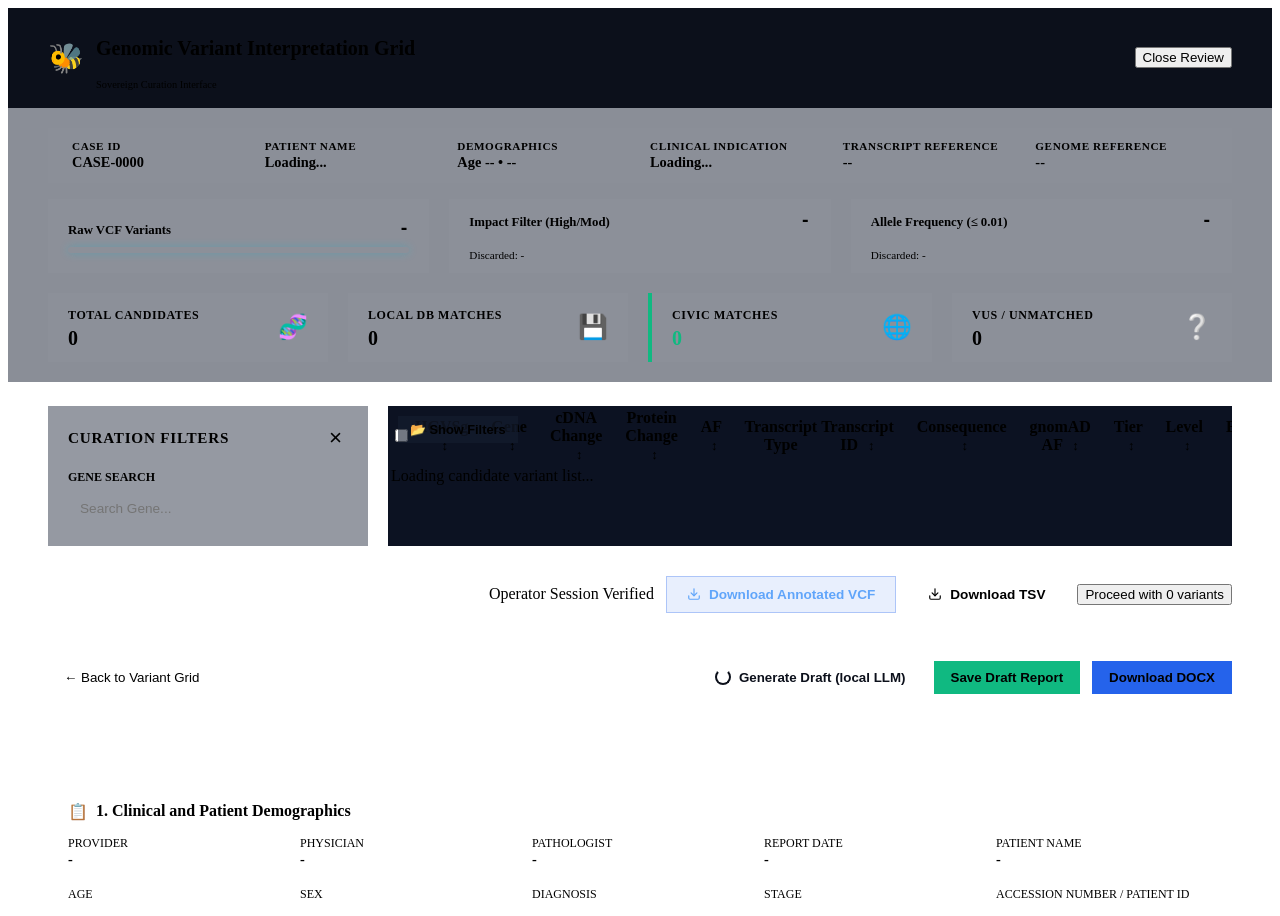
==== commit 93f67931: "Implement panel selection filters, exploded report tables, therapeutic annotation, duplicate filteri" ====
--- a/app/static/review.html
+++ b/app/static/review.html
@@ -328,6 +328,50 @@
             0% { transform: rotate(0deg); }
             100% { transform: rotate(360deg); }
         }
+
+        /* Collapsible Sidebar Styles */
+        .filter-sidebar {
+            transition: all 0.3s cubic-bezier(0.4, 0, 0.2, 1);
+            width: 280px;
+            background-color: rgba(22, 30, 49, 0.45);
+            border: 1px solid var(--border-color);
+            border-radius: var(--radius-md);
+            display: flex;
+            flex-direction: column;
+            padding: 20px;
+            gap: 20px;
+            overflow-y: auto;
+            flex-shrink: 0;
+        }
+
+        .filter-sidebar.collapsed {
+            width: 0 !important;
+            padding: 0 !important;
+            margin: 0 !important;
+            border: none !important;
+            overflow: hidden;
+            opacity: 0;
+            pointer-events: none;
+        }
+
+        .sidebar-toggle-btn {
+            background: rgba(22, 30, 49, 0.6);
+            border: 1px solid var(--border-color);
+            color: var(--text-primary);
+            cursor: pointer;
+            padding: 6px 12px;
+            border-radius: var(--radius-sm);
+            font-size: 0.8rem;
+            font-weight: bold;
+            display: flex;
+            align-items: center;
+            gap: 6px;
+            transition: var(--transition-smooth);
+        }
+
+        .sidebar-toggle-btn:hover {
+            background: rgba(255, 255, 255, 0.05);
+        }
     </style>
 </head>
 <body>
@@ -443,35 +487,98 @@
 
         <!-- MAIN TABLE PANEL -->
         <main class="review-main" id="grid-view-section">
-            <!-- Variants Table -->
-            <div class="table-container" style="flex: 1; overflow-y: auto; background-color: #0c1222;">
-                <table class="cases-table">
-                    <thead>
-                        <tr>
-                            <th style="width: 50px; text-align: center;"><input type="checkbox" id="select-all-variants"></th>
-                            <th class="sortable" onclick="handleSort('hgvsg')">HGVSg <span id="sort-hgvsg" class="sort-icon">↕</span></th>
-                            <th class="sortable" onclick="handleSort('gene')">Gene <span id="sort-gene" class="sort-icon">↕</span></th>
-                            <th class="sortable" onclick="handleSort('cdna')">cDNA Change <span id="sort-cdna" class="sort-icon">↕</span></th>
-                            <th class="sortable" onclick="handleSort('protein')">Protein Change <span id="sort-protein" class="sort-icon">↕</span></th>
-                            <th>Transcript Type</th>
-                            <th class="sortable" onclick="handleSort('transcript_id')">Transcript ID <span id="sort-transcript_id" class="sort-icon">↕</span></th>
-                            <th class="sortable" onclick="handleSort('consequence')">Consequence <span id="sort-consequence" class="sort-icon">↕</span></th>
-                            <th class="sortable" onclick="handleSort('gnomad_af')">gnomAD AF <span id="sort-gnomad_af" class="sort-icon">↕</span></th>
-                            <th class="sortable" onclick="handleSort('tier')">Tier <span id="sort-tier" class="sort-icon">↕</span></th>
-                            <th class="sortable" onclick="handleSort('level')">Level <span id="sort-level" class="sort-icon">↕</span></th>
-                            <th class="sortable" onclick="handleSort('biomarker_type')">Biomarker Type <span id="sort-biomarker_type" class="sort-icon">↕</span></th>
-                            <th class="sortable" onclick="handleSort('evidence')">Evidence (PMID) <span id="sort-evidence" class="sort-icon">↕</span></th>
-                            <th class="sortable" onclick="handleSort('drug')">Drug <span id="sort-drug" class="sort-icon">↕</span></th>
-                            <th class="sortable" onclick="handleSort('response')">Response <span id="sort-response" class="sort-icon">↕</span></th>
-                            <th class="sortable" onclick="handleSort('evidence_source')">Evidence Source <span id="sort-evidence_source" class="sort-icon">↕</span></th>
-                        </tr>
-                    </thead>
-                    <tbody id="variants-table-body">
-                        <tr>
-                            <td colspan="16" class="table-placeholder">Loading candidate variant list...</td>
-                        </tr>
-                    </tbody>
-                </table>
+            <!-- Layout Wrapper for Sidebar + Table -->
+            <div style="display: flex; flex: 1; overflow: hidden; gap: 20px; position: relative;">
+                
+                <!-- Collapsible Sidebar -->
+                <aside id="filter-sidebar" class="filter-sidebar">
+                    <div style="display: flex; justify-content: space-between; align-items: center;">
+                        <h3 style="font-size: 0.95rem; font-weight: 700; color: var(--color-secondary); text-transform: uppercase; letter-spacing: 0.05em; margin: 0;">Curation Filters</h3>
+                        <button type="button" id="close-sidebar-btn" style="background: none; border: none; color: var(--text-muted); cursor: pointer; font-size: 1.4rem; line-height: 1;" onclick="toggleSidebar()">×</button>
+                    </div>
+                    
+                    <!-- Search Bar -->
+                    <div style="display: flex; flex-direction: column; gap: 8px;">
+                        <label style="font-size: 0.75rem; font-weight: 600; color: var(--text-secondary); text-transform: uppercase;">Gene Search</label>
+                        <input type="text" id="sidebar-gene-search" placeholder="Search Gene..." style="background: var(--bg-input); border: 1px solid var(--border-color); border-radius: var(--radius-sm); color: var(--text-primary); padding: 8px 12px; font-size: 0.85rem;" oninput="applyFilters()">
+                    </div>
+                    
+                    <!-- Somatic Allele Frequency (AF) Filter -->
+                    <div style="display: flex; flex-direction: column; gap: 8px;">
+                        <label style="font-size: 0.75rem; font-weight: 600; color: var(--text-secondary); text-transform: uppercase;">Min Somatic AF (%)</label>
+                        <div style="display: flex; align-items: center; gap: 10px;">
+                            <input type="range" id="sidebar-af-range" min="0" max="100" value="0" style="flex: 1; cursor: pointer; accent-color: var(--color-secondary);" oninput="document.getElementById('sidebar-af-val').value = this.value + '%'; applyFilters()">
+                            <input type="text" id="sidebar-af-val" value="0%" readonly style="width: 50px; background: none; border: none; color: var(--text-primary); font-size: 0.85rem; font-weight: 600; text-align: right;">
+                        </div>
+                    </div>
+                    
+                    <!-- Tier Filters -->
+                    <div style="display: flex; flex-direction: column; gap: 8px;">
+                        <label style="font-size: 0.75rem; font-weight: 600; color: var(--text-secondary); text-transform: uppercase;">Tier Filter</label>
+                        <div style="display: flex; flex-direction: column; gap: 8px; font-size: 0.85rem;">
+                            <label style="display: flex; align-items: center; gap: 8px; cursor: pointer;">
+                                <input type="checkbox" id="filter-tier1" checked onchange="applyFilters()"> Tier 1 (Strong Significance)
+                            </label>
+                            <label style="display: flex; align-items: center; gap: 8px; cursor: pointer;">
+                                <input type="checkbox" id="filter-tier2" checked onchange="applyFilters()"> Tier 2 (Potential Significance)
+                            </label>
+                            <label style="display: flex; align-items: center; gap: 8px; cursor: pointer;">
+                                <input type="checkbox" id="filter-tier3" checked onchange="applyFilters()"> Tier 3 (VUS)
+                            </label>
+                        </div>
+                    </div>
+                    
+                    <!-- Indication Filter (Driver-Genes.tsv) -->
+                    <div style="display: flex; flex-direction: column; gap: 8px;">
+                        <label style="font-size: 0.75rem; font-weight: 600; color: var(--text-secondary); text-transform: uppercase;">Indication / Driver-Gene</label>
+                        <select id="sidebar-indication-filter" style="background: var(--bg-input); border: 1px solid var(--border-color); border-radius: var(--radius-sm); color: var(--text-primary); padding: 8px 12px; font-size: 0.85rem; width: 100%;" onchange="applyFilters()">
+                            <option value="">-- Select Indication --</option>
+                        </select>
+                        <span style="font-size: 0.7rem; color: var(--text-muted); line-height: 1.3;">
+                            Displays indication driver genes regardless of active Tier.
+                        </span>
+                    </div>
+                </aside>
+                
+                <!-- Table Panel with Toggle Button -->
+                <div style="display: flex; flex-direction: column; flex: 1; overflow: hidden; position: relative;">
+                    <!-- Sidebar Toggle Button (when closed/collapsed) -->
+                    <button type="button" id="open-sidebar-btn" class="sidebar-toggle-btn hidden" style="position: absolute; left: 10px; top: 10px; z-index: 10;" onclick="toggleSidebar()">
+                        📂 Show Filters
+                    </button>
+                    
+                    <!-- Table Container -->
+                    <div class="table-container" style="flex: 1; overflow-y: auto; background-color: #0c1222; border: 1px solid var(--border-color); border-radius: var(--radius-md);">
+                        <table class="cases-table">
+                            <thead>
+                                <tr>
+                                    <th style="width: 50px; text-align: center;"><input type="checkbox" id="select-all-variants"></th>
+                                    <th class="sortable" onclick="handleSort('hgvsg')">HGVSg <span id="sort-hgvsg" class="sort-icon">↕</span></th>
+                                    <th class="sortable" onclick="handleSort('gene')">Gene <span id="sort-gene" class="sort-icon">↕</span></th>
+                                    <th class="sortable" onclick="handleSort('cdna')">cDNA Change <span id="sort-cdna" class="sort-icon">↕</span></th>
+                                    <th class="sortable" onclick="handleSort('protein')">Protein Change <span id="sort-protein" class="sort-icon">↕</span></th>
+                                    <th class="sortable" onclick="handleSort('af')">AF <span id="sort-af" class="sort-icon">↕</span></th>
+                                    <th>Transcript Type</th>
+                                    <th class="sortable" onclick="handleSort('transcript_id')">Transcript ID <span id="sort-transcript_id" class="sort-icon">↕</span></th>
+                                    <th class="sortable" onclick="handleSort('consequence')">Consequence <span id="sort-consequence" class="sort-icon">↕</span></th>
+                                    <th class="sortable" onclick="handleSort('gnomad_af')">gnomAD AF <span id="sort-gnomad_af" class="sort-icon">↕</span></th>
+                                    <th class="sortable" onclick="handleSort('tier')">Tier <span id="sort-tier" class="sort-icon">↕</span></th>
+                                    <th class="sortable" onclick="handleSort('level')">Level <span id="sort-level" class="sort-icon">↕</span></th>
+                                    <th class="sortable" onclick="handleSort('biomarker_type')">Biomarker Type <span id="sort-biomarker_type" class="sort-icon">↕</span></th>
+                                    <th class="sortable" onclick="handleSort('evidence')">Evidence (PMID) <span id="sort-evidence" class="sort-icon">↕</span></th>
+                                    <th class="sortable" onclick="handleSort('drug')">Drug <span id="sort-drug" class="sort-icon">↕</span></th>
+                                    <th class="sortable" onclick="handleSort('response')">Response <span id="sort-response" class="sort-icon">↕</span></th>
+                                    <th class="sortable" onclick="handleSort('evidence_source')">Evidence Source <span id="sort-evidence_source" class="sort-icon">↕</span></th>
+                                </tr>
+                            </thead>
+                            <tbody id="variants-table-body">
+                                <tr>
+                                    <td colspan="18" class="table-placeholder">Loading candidate variant list...</td>
+                                </tr>
+                            </tbody>
+                        </table>
+                    </div>
+                </div>
             </div>
 
             <!-- Footer Action Panel -->
@@ -480,6 +587,10 @@
                 <div id="review-success" class="alert alert-success hidden" style="margin-bottom: 0px;"></div>
                 <div class="review-buttons" style="display: flex; justify-content: flex-end; gap: 12px; align-items: center; margin-top: 10px;">
                     <span class="user-badge" style="background: rgba(255,255,255,0.02);"><span class="pulse-dot"></span> Operator Session Verified</span>
+                    <button type="button" class="btn btn-secondary" id="download-vcf-button" style="background: rgba(37, 99, 235, 0.1); border: 1px solid rgba(37, 99, 235, 0.3); color: #60a5fa; cursor: pointer; padding: 10px 20px; border-radius: var(--radius-sm); font-weight: 600; font-size: 0.85rem; display: flex; align-items: center; gap: 8px; transition: background 0.2s;" onmouseover="this.style.background='rgba(37, 99, 235, 0.2)'" onmouseout="this.style.background='rgba(37, 99, 235, 0.1)'">
+                        <svg width="14" height="14" viewBox="0 0 24 24" fill="none" stroke="currentColor" stroke-width="2" stroke-linecap="round" stroke-linejoin="round" style="vertical-align: middle;"><path d="M21 15v4a2 2 0 0 1-2 2H5a2 2 0 0 1-2-2v-4"></path><polyline points="7 10 12 15 17 10"></polyline><line x1="12" y1="15" x2="12" y2="3"></line></svg>
+                        Download Annotated VCF
+                    </button>
                     <button type="button" class="btn btn-secondary" id="download-tsv-button" style="background: rgba(255, 255, 255, 0.05); border: 1px solid var(--border-color); color: var(--text-primary); cursor: pointer; padding: 10px 20px; border-radius: var(--radius-sm); font-weight: 600; font-size: 0.85rem; display: flex; align-items: center; gap: 8px; transition: background 0.2s;" onmouseover="this.style.background='rgba(255,255,255,0.1)'" onmouseout="this.style.background='rgba(255,255,255,0.05)'">
                         <svg width="14" height="14" viewBox="0 0 24 24" fill="none" stroke="currentColor" stroke-width="2" stroke-linecap="round" stroke-linejoin="round" class="feather feather-download" style="vertical-align: middle;"><path d="M21 15v4a2 2 0 0 1-2 2H5a2 2 0 0 1-2-2v-4"></path><polyline points="7 10 12 15 17 10"></polyline><line x1="12" y1="15" x2="12" y2="3"></line></svg>
                         Download TSV
@@ -497,7 +608,7 @@
                 <div style="display: flex; gap: 12px;">
                     <button type="button" class="btn btn-secondary btn-sm" id="btn-generate-report" style="background: var(--gradient-accent); color: #0c101b; font-weight: bold; border: none; cursor: pointer; padding: 8px 16px; border-radius: var(--radius-sm); display: flex; align-items: center; gap: 8px;">
                          <span id="generate-spinner" class="hidden" style="display: inline-block; width: 12px; height: 12px; border: 2px solid #0c101b; border-top: 2px solid transparent; border-radius: 50%; animation: spin 1s linear infinite;"></span>
-                         Generate Draft (local LLM)
+                         <span id="btn-generate-text">Generate Draft (local LLM)</span>
                     </button>
                     <button type="button" class="btn btn-primary btn-sm" id="btn-save-report" style="background: #10b981; border: 1px solid rgba(16, 185, 129, 0.4); font-weight: bold; cursor: pointer; padding: 8px 16px; border-radius: var(--radius-sm);">Save Draft Report</button>
                     <button type="button" class="btn btn-primary btn-sm" id="btn-download-docx" style="background: #2563eb; border: 1px solid rgba(37, 99, 235, 0.4); font-weight: bold; cursor: pointer; padding: 8px 16px; border-radius: var(--radius-sm); display: flex; align-items: center; gap: 6px;">
@@ -515,49 +626,126 @@
                 <!-- 1. Patient Demographics Summary Card -->
                 <div class="funnel-stage" style="border: 1px solid var(--border-color); border-radius: var(--radius-md); padding: 20px; background: rgba(255,255,255,0.01); display: block;">
                     <h3 style="font-size: 1rem; font-weight: 700; color: var(--color-secondary); margin-bottom: 12px; display: flex; align-items: center; gap: 8px;">
-                        <span>📋</span> 1. Clinical Case Metadata
+                        <span>📋</span> 1. Clinical and Patient Demographics
                     </h3>
-                    <div style="display: grid; grid-template-columns: repeat(auto-fit, minmax(200px, 1fr)); gap: 16px;">
+                    <div style="display: grid; grid-template-columns: repeat(auto-fit, minmax(180px, 1fr)); gap: 16px;">
+                        <div>
+                            <span style="font-size: 0.75rem; color: var(--text-muted); text-transform: uppercase;">Provider</span>
+                            <div style="font-size: 0.9rem; font-weight: 600;" id="rep-dem-provider">-</div>
+                        </div>
+                        <div>
+                            <span style="font-size: 0.75rem; color: var(--text-muted); text-transform: uppercase;">Physician</span>
+                            <div style="font-size: 0.9rem; font-weight: 600;" id="rep-dem-physician">-</div>
+                        </div>
+                        <div>
+                            <span style="font-size: 0.75rem; color: var(--text-muted); text-transform: uppercase;">Pathologist</span>
+                            <div style="font-size: 0.9rem; font-weight: 600;" id="rep-dem-pathologist">-</div>
+                        </div>
+                        <div>
+                            <span style="font-size: 0.75rem; color: var(--text-muted); text-transform: uppercase;">Report Date</span>
+                            <div style="font-size: 0.9rem; font-weight: 600;" id="rep-dem-report-date">-</div>
+                        </div>
                         <div>
                             <span style="font-size: 0.75rem; color: var(--text-muted); text-transform: uppercase;">Patient Name</span>
-                            <div style="font-size: 1rem; font-weight: 700;" id="rep-patient-name">-</div>
-                        </div>
-                        <div>
-                            <span style="font-size: 0.75rem; color: var(--text-muted); text-transform: uppercase;">Age / Sex</span>
-                            <div style="font-size: 1rem; font-weight: 700;" id="rep-patient-demog">-</div>
-                        </div>
-                        <div>
-                            <span style="font-size: 0.75rem; color: var(--text-muted); text-transform: uppercase;">Clinical Indication</span>
-                            <div style="font-size: 1rem; font-weight: 700;" id="rep-patient-indication">-</div>
-                        </div>
-                        <div>
-                            <span style="font-size: 0.75rem; color: var(--text-muted); text-transform: uppercase;">References</span>
-                            <div style="font-size: 0.85rem; font-weight: 700; font-family: monospace;" id="rep-patient-refs">-</div>
-                        </div>
-                    </div>
-                </div>
-
-                <!-- 2. Selected Variant Summary Table -->
-                <div class="funnel-stage" style="border: 1px solid var(--border-color); border-radius: var(--radius-md); padding: 20px; background: rgba(255,255,255,0.01); display: block;">
-                    <h3 style="font-size: 1rem; font-weight: 700; color: var(--color-secondary); margin-bottom: 12px; display: flex; align-items: center; gap: 8px;">
+                            <div style="font-size: 0.9rem; font-weight: 600;" id="rep-dem-name">-</div>
+                        </div>
+                        <div>
+                            <span style="font-size: 0.75rem; color: var(--text-muted); text-transform: uppercase;">Age</span>
+                            <div style="font-size: 0.9rem; font-weight: 600;" id="rep-dem-age">-</div>
+                        </div>
+                        <div>
+                            <span style="font-size: 0.75rem; color: var(--text-muted); text-transform: uppercase;">Sex</span>
+                            <div style="font-size: 0.9rem; font-weight: 600;" id="rep-dem-sex">-</div>
+                        </div>
+                        <div>
+                            <span style="font-size: 0.75rem; color: var(--text-muted); text-transform: uppercase;">Diagnosis</span>
+                            <div style="font-size: 0.9rem; font-weight: 600;" id="rep-dem-diagnosis">-</div>
+                        </div>
+                        <div>
+                            <span style="font-size: 0.75rem; color: var(--text-muted); text-transform: uppercase;">Stage</span>
+                            <div style="font-size: 0.9rem; font-weight: 600;" id="rep-dem-stage">-</div>
+                        </div>
+                        <div>
+                            <span style="font-size: 0.75rem; color: var(--text-muted); text-transform: uppercase;">Accession Number / Patient ID</span>
+                            <div style="font-size: 0.9rem; font-weight: 600;" id="rep-dem-patient-id">-</div>
+                        </div>
+                        <div>
+                            <span style="font-size: 0.75rem; color: var(--text-muted); text-transform: uppercase;">Collection Site</span>
+                            <div style="font-size: 0.9rem; font-weight: 600;" id="rep-dem-collection-site">-</div>
+                        </div>
+                        <div>
+                            <span style="font-size: 0.75rem; color: var(--text-muted); text-transform: uppercase;">Specimen Type</span>
+                            <div style="font-size: 0.9rem; font-weight: 600;" id="rep-dem-type">-</div>
+                        </div>
+                        <div>
+                            <span style="font-size: 0.75rem; color: var(--text-muted); text-transform: uppercase;">Collection Date</span>
+                            <div style="font-size: 0.9rem; font-weight: 600;" id="rep-dem-collection-date">-</div>
+                        </div>
+                    </div>
+                </div>
+
+                <!-- 2. Variant Classification Summary -->
+                <div class="funnel-stage" style="border: 1px solid var(--border-color); border-radius: var(--radius-md); padding: 20px; background: rgba(255,255,255,0.01); display: flex; flex-direction: column; gap: 20px;">
+                    <h3 style="font-size: 1rem; font-weight: 700; color: var(--color-secondary); margin-bottom: 4px; display: flex; align-items: center; gap: 8px;">
                         <span>📊</span> 2. Variant Classification Summary
                     </h3>
-                    <div style="overflow-x: auto;">
-                        <table class="cases-table" style="background: #080c16; border-radius: var(--radius-sm); width: 100%;">
-                            <thead>
-                                <tr>
-                                    <th>Variant (HGVSg)</th>
-                                    <th>Gene</th>
-                                    <th>Tier</th>
-                                    <th>Level</th>
-                                    <th>Drug(s)</th>
-                                    <th>Biomarker Type</th>
-                                </tr>
-                            </thead>
-                            <tbody id="report-variants-summary-body">
-                                <!-- Dynamically populated rows -->
-                            </tbody>
-                        </table>
+                    
+                    <!-- Table A: Tier 1 -->
+                    <div>
+                        <h4 style="font-size: 0.95rem; font-weight: 700; color: #10b981; margin-bottom: 8px; text-transform: uppercase; letter-spacing: 0.05em; display: flex; align-items: center; gap: 6px;">
+                            <span style="background: rgba(16, 185, 129, 0.15); padding: 2px 8px; border-radius: 4px;">Tier 1</span> a. Variants of Strong Clinical Significance
+                        </h4>
+                        <div style="overflow-x: auto;">
+                            <table class="cases-table" style="background: #080c16; border-radius: var(--radius-sm); width: 100%;">
+                                <thead>
+                                    <tr>
+                                        <th>Gene</th>
+                                        <th>cDNA Change</th>
+                                        <th>Protein Change</th>
+                                        <th>HGVSg.</th>
+                                        <th>Consequence</th>
+                                        <th>Level</th>
+                                        <th>Biomarker Type</th>
+                                        <th>Drug</th>
+                                        <th>Response</th>
+                                        <th>Evidence</th>
+                                        <th>Action</th>
+                                    </tr>
+                                </thead>
+                                <tbody id="report-variants-tier1-body">
+                                    <!-- Dynamically populated rows -->
+                                </tbody>
+                            </table>
+                        </div>
+                    </div>
+
+                    <!-- Table B: Tier 2 -->
+                    <div>
+                        <h4 style="font-size: 0.95rem; font-weight: 700; color: #f59e0b; margin-bottom: 8px; text-transform: uppercase; letter-spacing: 0.05em; display: flex; align-items: center; gap: 6px;">
+                            <span style="background: rgba(245, 158, 11, 0.15); padding: 2px 8px; border-radius: 4px;">Tier 2</span> b. Variants of Potential Clinical Significance
+                        </h4>
+                        <div style="overflow-x: auto;">
+                            <table class="cases-table" style="background: #080c16; border-radius: var(--radius-sm); width: 100%;">
+                                <thead>
+                                    <tr>
+                                        <th>Gene</th>
+                                        <th>cDNA Change</th>
+                                        <th>Protein Change</th>
+                                        <th>HGVSg.</th>
+                                        <th>Consequence</th>
+                                        <th>Level</th>
+                                        <th>Biomarker Type</th>
+                                        <th>Drug</th>
+                                        <th>Response</th>
+                                        <th>Evidence</th>
+                                        <th>Action</th>
+                                    </tr>
+                                </thead>
+                                <tbody id="report-variants-tier2-body">
+                                    <!-- Dynamically populated rows -->
+                                </tbody>
+                            </table>
+                        </div>
                     </div>
                 </div>
 
@@ -589,6 +777,29 @@
                     </div>
                 </div>
 
+                <!-- 4. Variants of Unknown Significance (VUS) -->
+                <div id="report-vus-container" class="funnel-stage hidden" style="border: 1px solid var(--border-color); border-radius: var(--radius-md); padding: 20px; background: rgba(255,255,255,0.01); display: flex; flex-direction: column; gap: 20px;">
+                    <h3 style="font-size: 1rem; font-weight: 700; color: var(--color-secondary); margin-bottom: 4px; display: flex; align-items: center; gap: 8px;">
+                        <span>❔</span> 4. Variants of Unknown Significance (VUS)
+                    </h3>
+                    <div style="overflow-x: auto;">
+                        <table class="cases-table" style="background: #080c16; border-radius: var(--radius-sm); width: 100%;">
+                            <thead>
+                                <tr>
+                                    <th>Gene Name</th>
+                                    <th>Variant</th>
+                                    <th>Consequence</th>
+                                    <th>Allele Frequency</th>
+                                    <th>Action</th>
+                                </tr>
+                            </thead>
+                            <tbody id="report-variants-vus-body">
+                                <!-- Dynamically populated VUS rows -->
+                            </tbody>
+                        </table>
+                    </div>
+                </div>
+
             </div>
         </section>
     </div>
